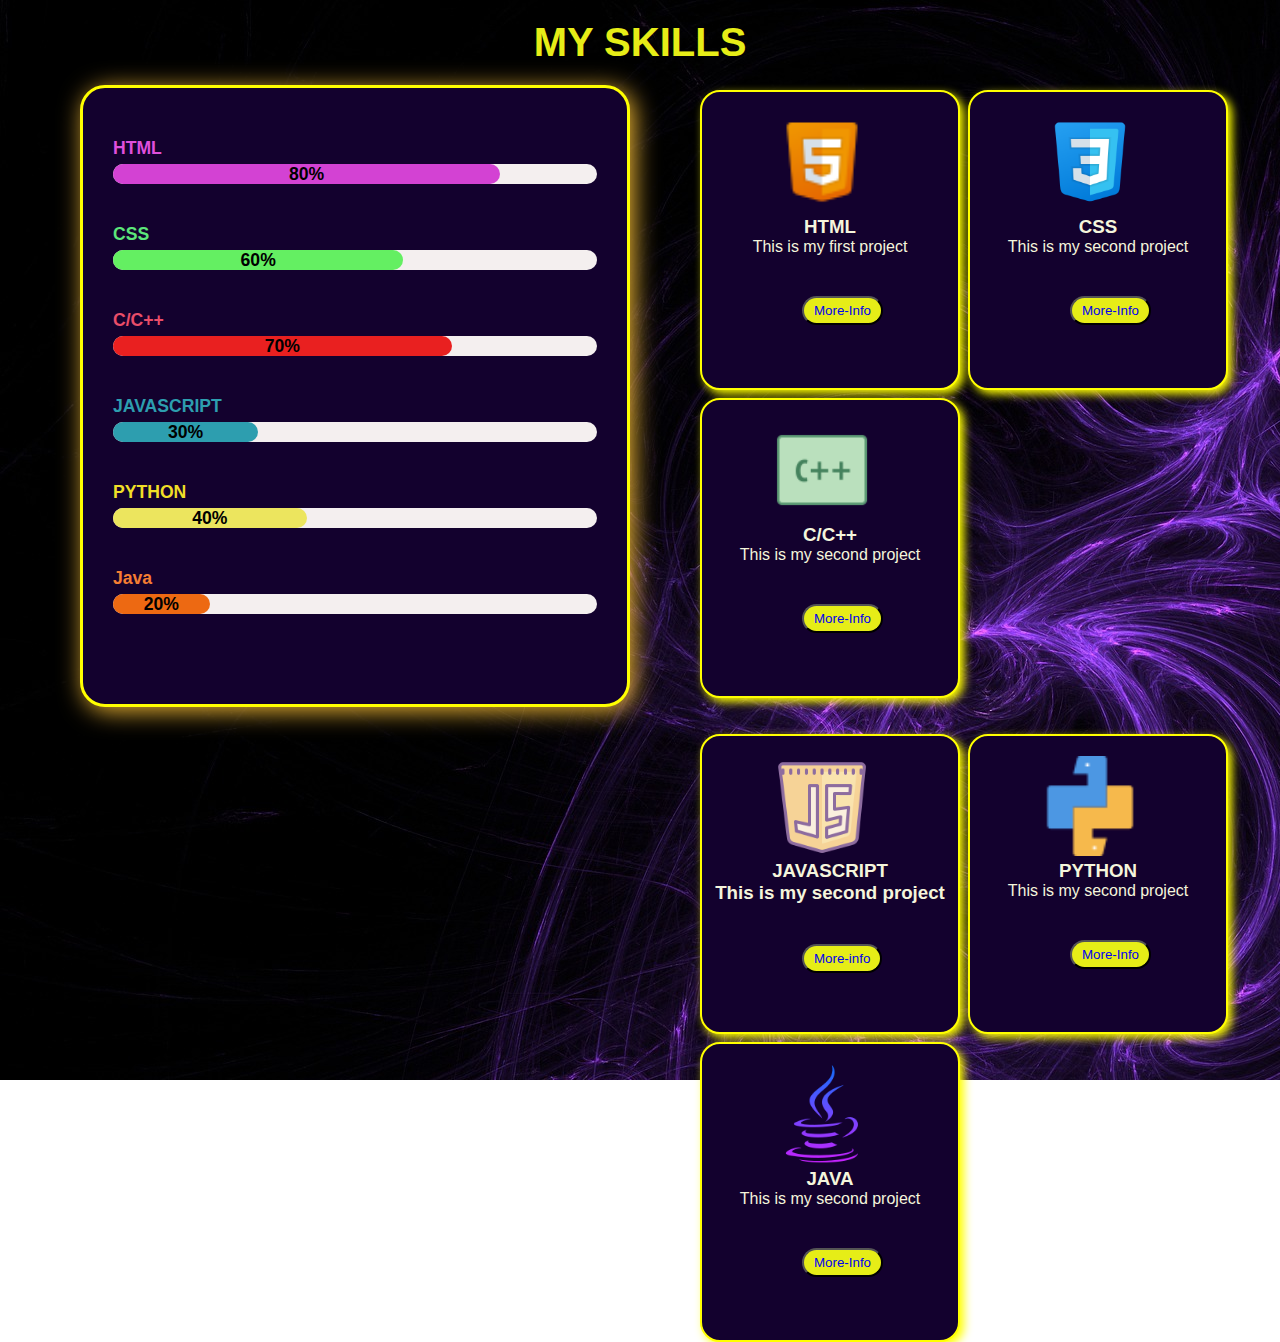
==== home/Skills.html @ eb860197 "portfolio-project" ====
<!DOCTYPE html>
<html lang="en">
<head>
    <meta charset="UTF-8">
    <meta http-equiv="X-UA-Compatible" content="IE=edge">
    <meta name="viewport" content="width=device-width, initial-scale=1.0">
    <link rel="stylesheet" href="skills.css">
    <title>Document</title>
</head>
<body> <main>  
<section class="forimg">
<h1 class="main-heading">MY SKILLS</h1>
 <section class="bg-image">
<div class="skills-bar">
<div class="bar">
<div class="info">
<span class="heading" style="color:rgb(223, 79, 220)">
HTML
</span>
</div>
<div class="progress-line"><span class="meter one">80%</span></div>
 
 
<div class="bar"> 
<div class="info">
<span class="heading" style="color:rgb(92, 230, 122)" >
 CSS

</span>
</div>
<div class="progress-line"><span  class="meter two ">60%</span></div>
 
<div class="bar"> 
<div class="info">
<span class="heading" style="color:rgb(233, 77, 105)">
 C/C++

</span>
</div>
<div class="progress-line"><span class="meter three">70%</span></div>
 
<div class="bar"> 
<div class="info">
<span class="heading" style="color:rgb(45, 158, 175)">
 
JAVASCRIPT
</span>
</div>
<div class="progress-line"><span class="meter four">30%</span></div>
 
<div class="bar"> 
<div class="info">
<span class="heading" style="color:rgb(240, 223, 39)"> 
  PYTHON

</span>
</div>
<div class="progress-line"><span class="meter five ">40%</span>
</div>
<div class="bar"> 
<div class="info">
<span class="heading" style="color:rgb(245, 125, 50)">
 Java

</span>
</div>
<div class="progress-line"><span class="meter six">20%</span></div>
  </div>

 
 </section></section> <section class="new-sec-1" >
<div class="all-container-1">


<div class="language-cards">
<img class="icon-image" src="html.icon.png" alt="project one image">
<h3 class="heading"> HTML</h3>
<p class = "sub-text">This is my first project</p>
 
<button class = "sub-text"><a href="https://www.google.com/">  More-Info </a></button>
</div>   
 <div class="language-cards">
<img class="icon-image" src="css.icon.png" alt="project two image">
<h3 class="heading"> CSS</h3>
<p class = "sub-text">This is my second project</p>
 
<button class = "sub-text">  <a href="https://www.google.com/">  More-Info</a></button>
</div>  
<div class="language-cards">
<img class="icon-image" src="cpp.icon.png" alt="project two image">
<h3 class="heading"> C/C++</h3>
<p class = "sub-text">This is my second project</p>
 
<button class = "sub-text">  <a href="https://www.google.com/">  More-Info </a></button>
</div>  
 </div> 
</section> <section class="new-sec-2">

<div class="all-container-2">

<div class="language-cards"> 
<img class="icon-image" src="javascript.icon.png" alt="project two image">
<h3 class="heading"> JAVASCRIPT <h3>
<p class = "sub-text">This is my second project</p>
 
<button class = "sub-text">  <a href="https://www.google.com/">  More-info </a></button>
</div>  

<div class="language-cards">
<img class="icon-image" src=" python.icon.png" alt="project two image">
<h3 class="heading">  PYTHON</h3>
<p class = "sub-text">This is my second project</p>
 
<button class = "sub-text">  <a href="https://www.google.com/">  More-Info </a></button>
</div>  

<div class="language-cards">
<img class=" icon-image" src="java.icon.png" alt="project two image">
<h3 class="heading"> JAVA</h3>
<p class = "sub-text">This is my second project</p>
 
<button class = "sub-text">  <a href="https://www.google.com/">  More-Info</a></button>


</div>
</section>
</main>
    
</body>
</html>
---- home/skills.css ----
*{
margin:0;
padding:0;
box-sizing:border-box;
font-family:'Poppins',sans-serif;

}
html,body{
display: grid;
 
}
.main-heading{
color:#e6ed17;
font-size: 40px;
 text-align: center;
padding-top: 20px;
padding-bottom: 20px;
 
font-weight: 750;
font-family: 'Doses' sans-serif;


}
.forimg
{
background-image: url('image1.jpg');
height: 120vh;
width: 100%;
}
 
 


.skills-bar{
margin-left: 5rem;
width: 550px;
background-color: rgb(19, 1, 46);
border-radius: 25px;
padding: 50px 30px;
box-shadow:4px  4px 25px rgb(239, 183, 52); 
border: 3px solid yellow;
}
 .bar{
    margin: 40px 0px;
    }

 .bar:first-child{
margin-top:   0px ;
 
}
.info{
font-size:  110%;
font-weight: 600;
}
.progress-line{
 position:  relative;
height: 20px;
background-color:rgb(244, 239, 239) ;
border-radius: 10px;
margin: 5px 0px;
 


}
@keyframes pbar{
0%{
width: 50%;
}
100%{
width: 80%;
}


}
  .progress-line .meter{
 position:  absolute;
height: 100%;

border-radius: 10px;

text-align: center;
 animation: pbar 3s  0s 1;

}
.progress-line .one{
  
 
width: 80%;
 font-size:  110%;
font-weight: 600;
background-color: #d342d3;
 color: black;


}
 .progress-line .two{
  font-size:  110%;
font-weight: 600;
 
width: 60%;
 color: black;
background-color: #64ef62;
 

}
 .progress-line .three{
  font-size:  110%;
font-weight: 600;
 
width: 70%;
 color: black;
background-color: #e92020;
 

}
.progress-line .four{
 font-size:  110%;
font-weight: 600; 
 
width: 30%;
background-color:rgb(45, 158, 175);
 color: black;

}
.progress-line .five{
  font-size:  110%;
font-weight: 600;
 
width: 40%;
 
background-color: #ebe457f4;
 color: black;

}
.progress-line .six{
  font-size:  110%;
font-weight: 600;
 
width: 20%;
 color: black;
background-color: #ed6912;}

 .new-sec-1{
display: flex;
flex-wrap: wrap;
 margin-left: 700px;
margin-top: -110vh;

 

}
.new-sec-2{
display: flex;
flex-direction: row;
  margin-left: 700px;
  margin-top: 4vh;
 
}
.all-container-1{
display: flex;
flex-wrap: wrap;
gap: 8px;
}
.all-container-2{
display: flex;
flex-wrap: wrap;
gap: 8px;

}

.language-cards{
 width: 260px;
height: 300px;
box-shadow:  4px  4px 10px yellow ;
border: 2px solid yellow;
border-radius:20px;
background-color: rgb(19, 1, 46);
 
justify-content: center;
align-items: center;
}
.icon-image{
height: 100px;
justify-content: center;
 padding-left: 70px;
margin-top: 20px;
}
.heading , .sub-text{
text-align: center;
color:beige;
}
button{
margin-left:100px;
margin-top: 40px;
padding: 5px 10px;
border-radius: 25px;
background-color: #e6ed17;
}
button a{
text-decoration: none;
font-weight: 500;
}
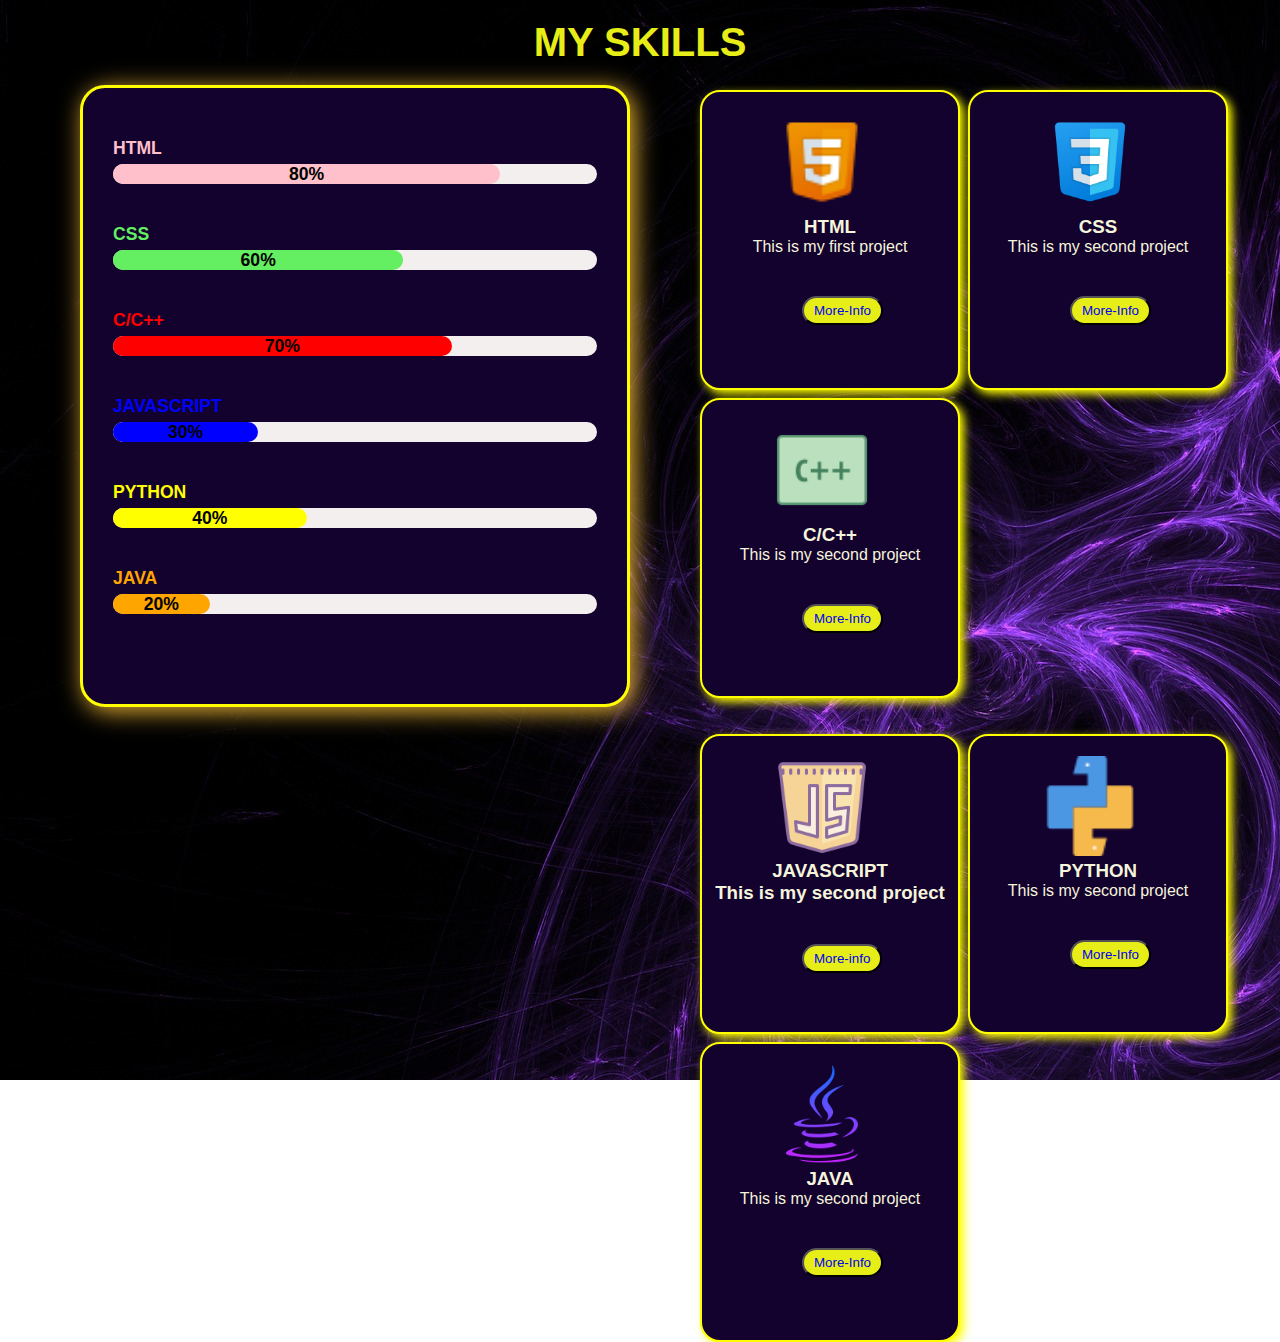
==== commit 2991b9ed: "final-portfolio" ====
--- a/home/Skills.html
+++ b/home/Skills.html
@@ -5,6 +5,7 @@
     <meta http-equiv="X-UA-Compatible" content="IE=edge">
     <meta name="viewport" content="width=device-width, initial-scale=1.0">
     <link rel="stylesheet" href="skills.css">
+    <script src='script.js'></script>  
     <title>Document</title>
 </head>
 <body> <main>  
@@ -12,61 +13,62 @@
 <h1 class="main-heading">MY SKILLS</h1>
  <section class="bg-image">
 <div class="skills-bar">
-<div class="bar">
+<div class="bar" >
 <div class="info">
-<span class="heading" style="color:rgb(223, 79, 220)">
-HTML
+  <span class="heading" id="html-id" style="color:violet">
+    HTML
+  </span>
+</div>
+<div class="progress-line" >
+  <span class="meter one" id="htmlbar-id">80%</span>
+</div>
+</div>
+ 
+ 
+<div class="bar" > 
+<div class="info">
+<span class="heading" id="css-id" style="color:#64ef62">
+CSS
 </span>
 </div>
-<div class="progress-line"><span class="meter one">80%</span></div>
+<div class="progress-line"><span  class="meter two " id="cssbar-id">60%</span></div>
+</div>
  
- 
-<div class="bar"> 
+<div class="bar" > 
 <div class="info">
-<span class="heading" style="color:rgb(92, 230, 122)" >
- CSS
-
+<span class="heading" id="c-id" style="color:red">
+C/C++
 </span>
 </div>
-<div class="progress-line"><span  class="meter two ">60%</span></div>
+<div class="progress-line"><span class="meter three" id="cbar-id">70%</span></div>
+</div>
  
-<div class="bar"> 
+<div class="bar" > 
 <div class="info">
-<span class="heading" style="color:rgb(233, 77, 105)">
- C/C++
-
-</span>
-</div>
-<div class="progress-line"><span class="meter three">70%</span></div>
- 
-<div class="bar"> 
-<div class="info">
-<span class="heading" style="color:rgb(45, 158, 175)">
- 
+<span class="heading" id="javascript-id" style="color:blue">
 JAVASCRIPT
 </span>
 </div>
-<div class="progress-line"><span class="meter four">30%</span></div>
+<div class="progress-line"><span class="meter four" id="javascriptbar-id">30%</span></div>
+</div>
  
-<div class="bar"> 
+<div class="bar" > 
 <div class="info">
-<span class="heading" style="color:rgb(240, 223, 39)"> 
-  PYTHON
-
+<span class="heading" id="python-id" style="color:rgb(240, 223, 39)"> 
+PYTHON
 </span>
 </div>
-<div class="progress-line"><span class="meter five ">40%</span>
-</div>
-<div class="bar"> 
+<div class="progress-line"><span class="meter five " id="pythonbar-id">40%</span>
+</div></div>
+<div class="bar" > 
 <div class="info">
-<span class="heading" style="color:rgb(245, 125, 50)">
- Java
-
+<span class="heading" id="java-id" style="color:rgb(245, 125, 50)">
+JAVA
 </span>
 </div>
-<div class="progress-line"><span class="meter six">20%</span></div>
+<div class="progress-line"><span class="meter six" id="javabar-id">20%</span></div>
   </div>
-
+</div>
  
  </section></section> <section class="new-sec-1" >
 <div class="all-container-1">
--- a/home/skills.css
+++ b/home/skills.css
@@ -88,7 +88,7 @@
 width: 80%;
  font-size:  110%;
 font-weight: 600;
-background-color: #d342d3;
+/* background-color: violet; */
  color: black;
 
 
@@ -99,7 +99,7 @@
  
 width: 60%;
  color: black;
-background-color: #64ef62;
+/* background-color: #64ef62; */
  
 
 }
@@ -109,7 +109,7 @@
  
 width: 70%;
  color: black;
-background-color: #e92020;
+/* background-color: #e92020; */
  
 
 }
@@ -118,7 +118,7 @@
 font-weight: 600; 
  
 width: 30%;
-background-color:rgb(45, 158, 175);
+/* background-color:blue; */
  color: black;
 
 }
@@ -128,7 +128,7 @@
  
 width: 40%;
  
-background-color: #ebe457f4;
+/* background-color: #ebe457f4; */
  color: black;
 
 }
@@ -138,7 +138,8 @@
  
 width: 20%;
  color: black;
-background-color: #ed6912;}
+/* background-color: #ed6912; */
+}
 
  .new-sec-1{
 display: flex;
